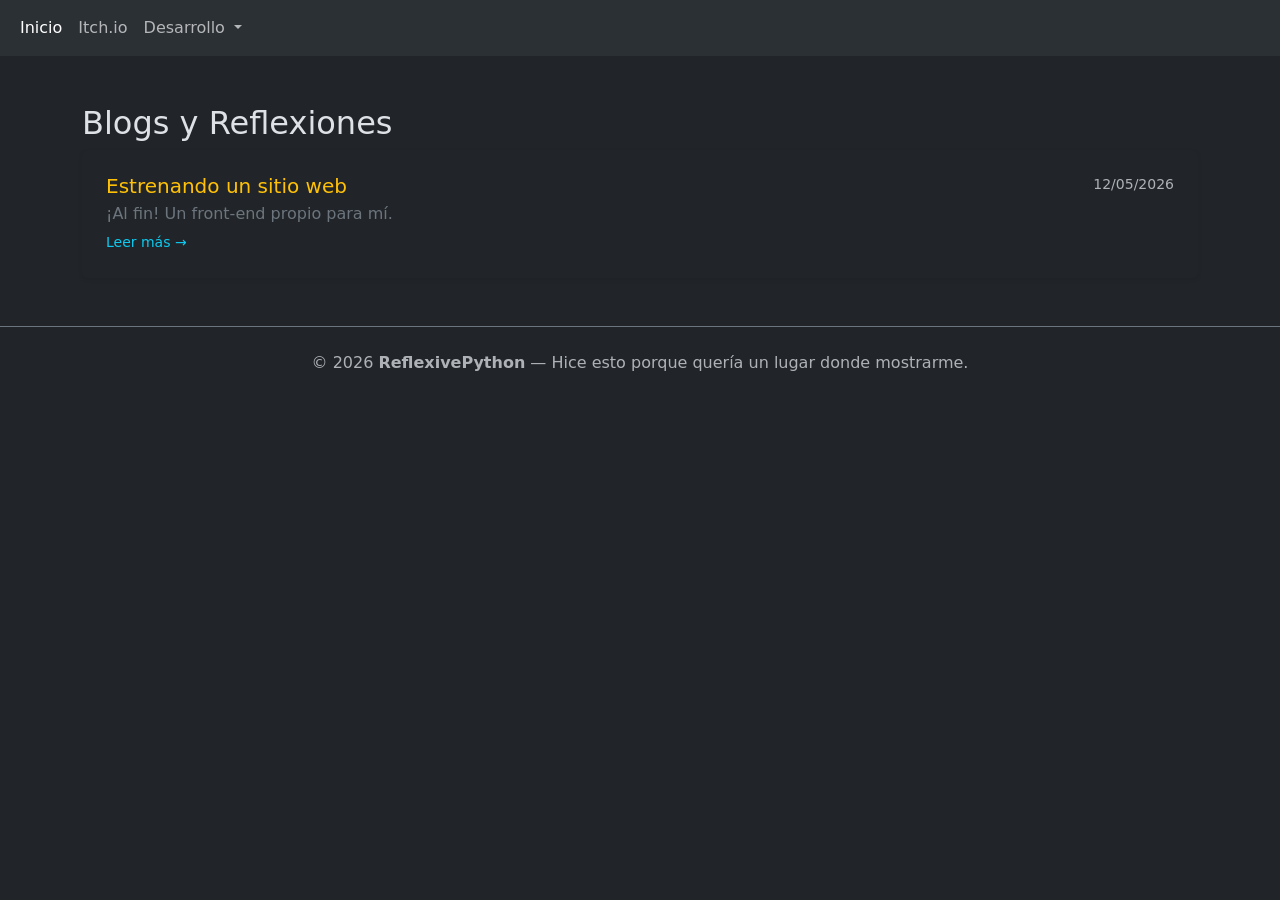
==== html/blogs.html @ f2bec2e8 "Primer commit del sitio" ====
<!DOCTYPE html>
<html lang="en" data-bs-theme="dark">

<head>
    <meta charset="UTF-8">
    <meta name="viewport" content="width=device-width, initial-scale=1.0">
    <link rel="shortcut icon" href="../src/img/reflexive_python.png" type="image/x-icon">
    <link rel="stylesheet" href="../css/styles.css">
    <link href="https://cdn.jsdelivr.net/npm/bootstrap@5.3.8/dist/css/bootstrap.min.css" rel="stylesheet"
        integrity="sha384-sRIl4kxILFvY47J16cr9ZwB07vP4J8+LH7qKQnuqkuIAvNWLzeN8tE5YBujZqJLB" crossorigin="anonymous">
    <title>Blogs de Python</title>
</head>

<body>
    <!-- Dayum so this is the header uhum -->
    <nav class="navbar navbar-expand-lg bg-body-tertiary">
        <div class="container-fluid">
            <button class="navbar-toggler" type="button" data-bs-toggle="collapse"
                data-bs-target="#navbarSupportedContent" aria-controls="navbarSupportedContent" aria-expanded="false"
                aria-label="Toggle navigation">
                <span class="navbar-toggler-icon"></span>
            </button>
            <div class="collapse navbar-collapse" id="navbarSupportedContent">
                <ul class="navbar-nav me-auto mb-2 mb-lg-0">
                    <li class="nav-item">
                        <a class="nav-link active" aria-current="page" href="./index.html">Inicio</a>
                    </li>
                    <li class="nav-item">
                        <a class="nav-link" href="https://reflexivepython.itch.io/" target="_blank">Itch.io</a>
                    </li>
                    <li class="nav-item dropdown">
                        <a class="nav-link dropdown-toggle" href="#" role="button" data-bs-toggle="dropdown"
                            aria-expanded="false">
                            Desarrollo
                        </a>
                        <ul class="dropdown-menu">
                            <li><a class="dropdown-item" href="./projects.html">Proyectos</a></li>
                            <li><a class="dropdown-item" href="./scrapland.html">Scrapland</a></li>
                            <li><a class="dropdown-item" href="./blogs.html">Blogs</a></li>
                            <li>
                                <hr class="dropdown-divider">
                            </li>
                            <li class="nav-item dropdown">
                            <li><a class="dropdown-item" href="./index.html#social-media">Mis redes</a></li>
                        </ul>
                    </li>
                </ul>
            </div>
        </div>
    </nav>

    <section class="container mt-5">
    <h2>Blogs y Reflexiones</h2>
    <div class="list-group list-group-flush shadow-sm rounded overflow-hidden">
        
        <!-- Card and link to a blog -->
        <a href="../html/posts/blog_template.html?id=nuevo-sitio" class="list-group-item list-group-item-action bg-dark text-light border-secondary p-4">
            <div class="d-flex w-100 justify-content-between">
                <h5 class="mb-1 text-warning">Estrenando un sitio web</h5>
                <small class="text-muted">12/05/2026</small>
            </div>
            <p class="mb-1 text-secondary">¡Al fin! Un front-end propio para mí.</p>
            <small class="text-info">Leer más &rarr;</small>
        </a>

    </div>
</section>

    <!-- End of the line... Oh i meant to say footer -->
    <footer class="container-fluid py-4 mt-5 border-top border-secondary">
        <div class="row">
            <div class="col-12 text-center">
                <p class="text-muted mb-0">
                    &copy; 2026 <strong>ReflexivePython</strong> — Hice esto porque quería un lugar donde mostrarme.
                </p>
            </div>
        </div>
    </footer>

    <script src="https://cdn.jsdelivr.net/npm/bootstrap@5.3.8/dist/js/bootstrap.bundle.min.js"
        integrity="sha384-FKyoEForCGlyvwx9Hj09JcYn3nv7wiPVlz7YYwJrWVcXK/BmnVDxM+D2scQbITxI"
        crossorigin="anonymous"></script>

</body>

</html>
---- css/styles.css ----
body {
    background-color: #121212;
    color: #f1f1f1;
}

.card{
    background-color: #1e1e1e;
    border: 1px solid #2a2a2a;
}

.navbar{
    background-color: #0a0a0a;
}

.container{
    margin: 20px 20px;
}

.custom-card {
    margin-top: 20px;
}

.hero-container {
    display: flex;
    border-radius: 25px;
    margin: 20px 20px;
    background-color: #2c3034;
    border: 1px solid #495057;
    border-radius: 15px;
    box-shadow: 0 4px 6px rgba(0, 0, 0, 0.3);
}

.floating-left-container {
    float: left;
    padding: 3% 5%;
}

.floating-left-container img{
    border-radius: 100%;
    border-style: dashed;
    border-width: 5px;
    border-color:green;
    width: 200px;
}

.card-body img{
    width: 100px;
    margin-bottom: 15px;
    border-radius: 5px;
    box-shadow: 0 4px 6px #495057;
}

.custom-scroller::-webkit-scrollbar {
    height: 8px;
}
.custom-scroller::-webkit-scrollbar-thumb {
    background: #495057; 
    border-radius: 10px;
}

.btn-custom-action {
    background-color: transparent;
    color: #ffcc00;            
    border: 2px solid #ffcc00;
    padding: 10px 30px;
    font-weight: bold;
    text-transform: uppercase;
    letter-spacing: 1px;
    transition: all 0.3s ease;
    border-radius: 8px;       
}

.btn-custom-action:hover {
    background-color: #ffcc00;
    color: #212529;             
    box-shadow: 0 0 15px rgba(255, 204, 0, 0.4); 
    transform: translateY(-2px); 
}

.img-pixel {
    image-rendering: pixelated;
    image-rendering: crisp-edges;
}

.gallery-item {
    background-color: #2c3034;
    transition: transform 0.3s ease;
    cursor: pointer;
}

.gallery-item:hover {
    transform: scale(1.05);
    border: 1px solid #ffcc00;
}
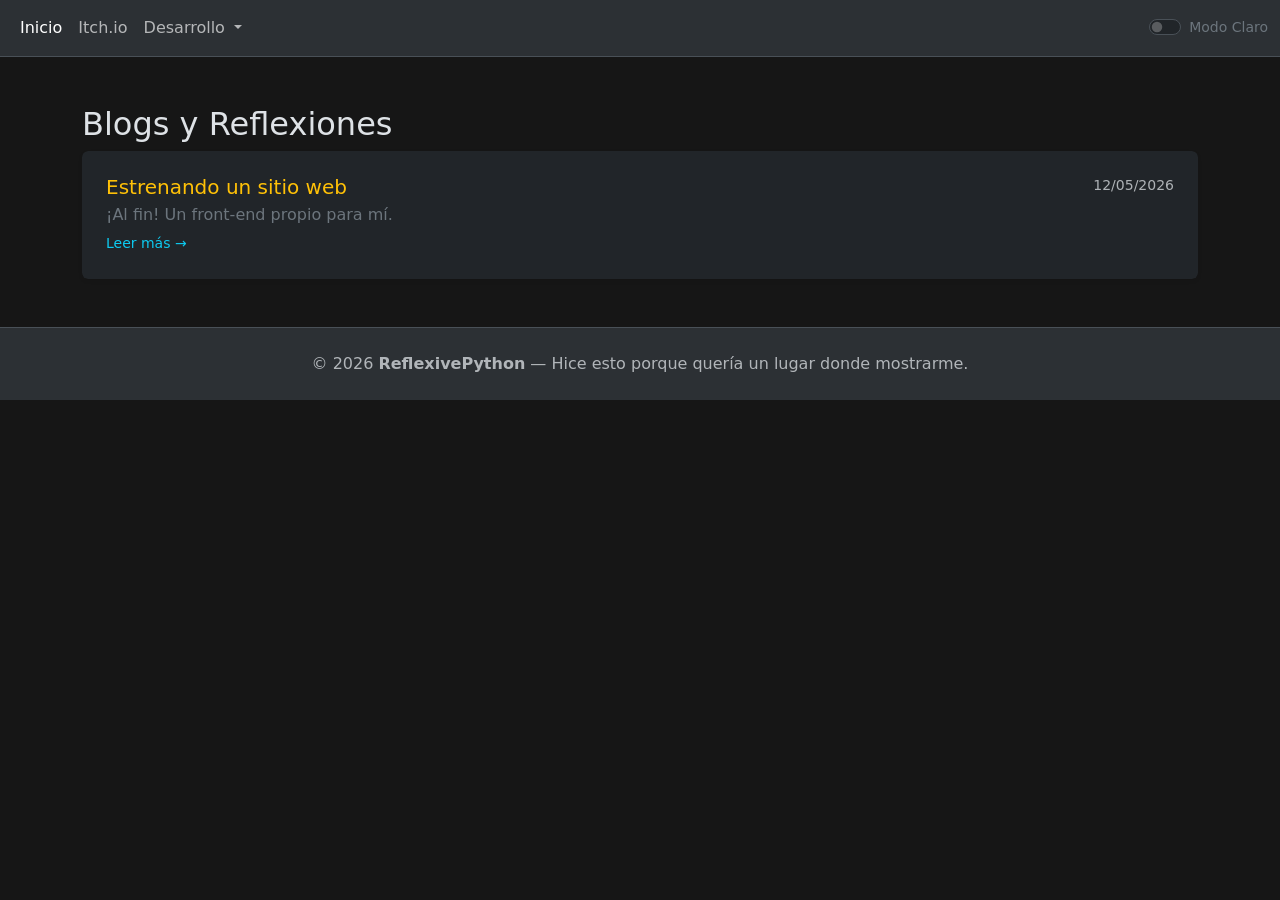
==== commit 96c08498: "Added light mode, updated Loop Inc Legacy" ====
--- a/html/blogs.html
+++ b/html/blogs.html
@@ -13,7 +13,7 @@
 
 <body>
     <!-- Dayum so this is the header uhum -->
-    <nav class="navbar navbar-expand-lg bg-body-tertiary">
+    <nav class="navbar navbar-expand-lg border-bottom">
         <div class="container-fluid">
             <button class="navbar-toggler" type="button" data-bs-toggle="collapse"
                 data-bs-target="#navbarSupportedContent" aria-controls="navbarSupportedContent" aria-expanded="false"
@@ -23,7 +23,7 @@
             <div class="collapse navbar-collapse" id="navbarSupportedContent">
                 <ul class="navbar-nav me-auto mb-2 mb-lg-0">
                     <li class="nav-item">
-                        <a class="nav-link active" aria-current="page" href="./index.html">Inicio</a>
+                        <a class="nav-link active" aria-current="page" href="../index.html">Inicio</a>
                     </li>
                     <li class="nav-item">
                         <a class="nav-link" href="https://reflexivepython.itch.io/" target="_blank">Itch.io</a>
@@ -41,10 +41,16 @@
                                 <hr class="dropdown-divider">
                             </li>
                             <li class="nav-item dropdown">
-                            <li><a class="dropdown-item" href="./index.html#social-media">Mis redes</a></li>
+                            <li><a class="dropdown-item" href="../index.html#social-media">Mis redes</a></li>
                         </ul>
                     </li>
                 </ul>
+
+                <div class="form-check form-switch ms-3">
+                    <input class="form-check-input" type="checkbox" role="switch" id="themeSwitcher">
+                    <label class="form-check-label text-secondary small" id="switch-mode" for="themeSwitcher">Modo Claro</label>
+                </div>
+
             </div>
         </div>
     </nav>
@@ -54,7 +60,7 @@
     <div class="list-group list-group-flush shadow-sm rounded overflow-hidden">
         
         <!-- Card and link to a blog -->
-        <a href="../html/posts/blog_template.html?id=nuevo-sitio" class="list-group-item list-group-item-action bg-dark text-light border-secondary p-4">
+        <a href="../html/posts/blog_template.html?id=nuevo-sitio" class="list-group-item list-group-item-action border-secondary p-4">
             <div class="d-flex w-100 justify-content-between">
                 <h5 class="mb-1 text-warning">Estrenando un sitio web</h5>
                 <small class="text-muted">12/05/2026</small>
@@ -67,7 +73,7 @@
 </section>
 
     <!-- End of the line... Oh i meant to say footer -->
-    <footer class="container-fluid py-4 mt-5 border-top border-secondary">
+    <footer class="container-fluid py-4 mt-5 border-top">
         <div class="row">
             <div class="col-12 text-center">
                 <p class="text-muted mb-0">
@@ -80,6 +86,8 @@
     <script src="https://cdn.jsdelivr.net/npm/bootstrap@5.3.8/dist/js/bootstrap.bundle.min.js"
         integrity="sha384-FKyoEForCGlyvwx9Hj09JcYn3nv7wiPVlz7YYwJrWVcXK/BmnVDxM+D2scQbITxI"
         crossorigin="anonymous"></script>
+    
+    <script src="../js/light_mode_manager.js"></script>
 
 </body>
 
--- a/css/styles.css
+++ b/css/styles.css
@@ -1,15 +1,58 @@
-body {
-    background-color: #121212;
-    color: #f1f1f1;
+/* Default light theme */
+:root {
+    --main-bg: #dbdcdc;
+    --bg-card: #FFFFFF;
+    --text-color: #2D3436;
+    --border-color: #d1d5da;
+    --bg-hero: #ffffff;
+    --warning-color: #F39C12;
 }
 
-.card{
-    background-color: #1e1e1e;
-    border: 1px solid #2a2a2a;
+/* Default dark theme */
+[data-bs-theme="dark"] {
+    --main-bg: #161616;
+    --bg-card: #1e1e1e;
+    --text-color: #f1f1f1;
+    --border-color: #3a3a3a;
+    --bg-hero: #2c3034;
+    --warning-color: #ffcc00;
+}
+
+/* Body background and font color */
+body {
+    background-color: var(--main-bg) !important;
+    color: var(--text-color);
+}
+
+/* Card bg and border */
+.card {
+    background-color: var(--bg-card);
+    border: 1px solid var(--border-color);
+}
+
+/* hero section container bg border and margin */
+.hero-container {
+    background-color: var(--bg-hero);
+    display: flex;
+    margin: 20px 20px;
+    border-radius: 15px;
+    border: 1px solid var(--border-color);
+}
+
+/* uuuuugh im not gonna comment ts this is just margin padding and bg all above */
+.banner-container {
+    display: flex;
+    margin: 20px 0px;
+    background-color: var(--bg-hero);
+    border: 1px solid var(--border-color);
+}
+
+.container-fluid {
+    background-color: var(--bg-hero);
 }
 
 .navbar{
-    background-color: #0a0a0a;
+    background-color: var(--bg-hero);
 }
 
 .container{
@@ -20,14 +63,9 @@
     margin-top: 20px;
 }
 
-.hero-container {
-    display: flex;
-    border-radius: 25px;
-    margin: 20px 20px;
-    background-color: #2c3034;
-    border: 1px solid #495057;
-    border-radius: 15px;
-    box-shadow: 0 4px 6px rgba(0, 0, 0, 0.3);
+
+.banner-container img {
+    margin-bottom: 15px;
 }
 
 .floating-left-container {
@@ -60,8 +98,8 @@
 
 .btn-custom-action {
     background-color: transparent;
-    color: #ffcc00;            
-    border: 2px solid #ffcc00;
+    color: var(--warning-color);            
+    border: 2px solid var(--warning-color);
     padding: 10px 30px;
     font-weight: bold;
     text-transform: uppercase;
@@ -71,7 +109,7 @@
 }
 
 .btn-custom-action:hover {
-    background-color: #ffcc00;
+    background-color: var(--warning-color);
     color: #212529;             
     box-shadow: 0 0 15px rgba(255, 204, 0, 0.4); 
     transform: translateY(-2px); 
@@ -82,13 +120,40 @@
     image-rendering: crisp-edges;
 }
 
+.modal-header,
+.modal-body {
+    background-color: var(--bg-card);
+}
+
+.modal-body {
+    color: var(--text-color);
+}
+
+.blog-container,
+.blog-content {
+    background-color: var(--bg-card);
+    color: var(--text-color);
+    border-radius: 10px;
+}
+
 .gallery-item {
-    background-color: #2c3034;
+    background-color: var(--bg-card);
     transition: transform 0.3s ease;
     cursor: pointer;
 }
 
 .gallery-item:hover {
     transform: scale(1.05);
-    border: 1px solid #ffcc00;
+    border: 1px solid var(--warning-color);
 }
+
+/* light/dark mode switch theme */
+.form-check-input:checked {
+    background-color: var(--warning-color);
+    border-color: var(--warning-color);
+}
+
+.form-check-input:focus {
+    box-shadow: 0 0 8px rgba(255, 204, 0, 0.4);
+    border-color: var(--warning-color);
+}
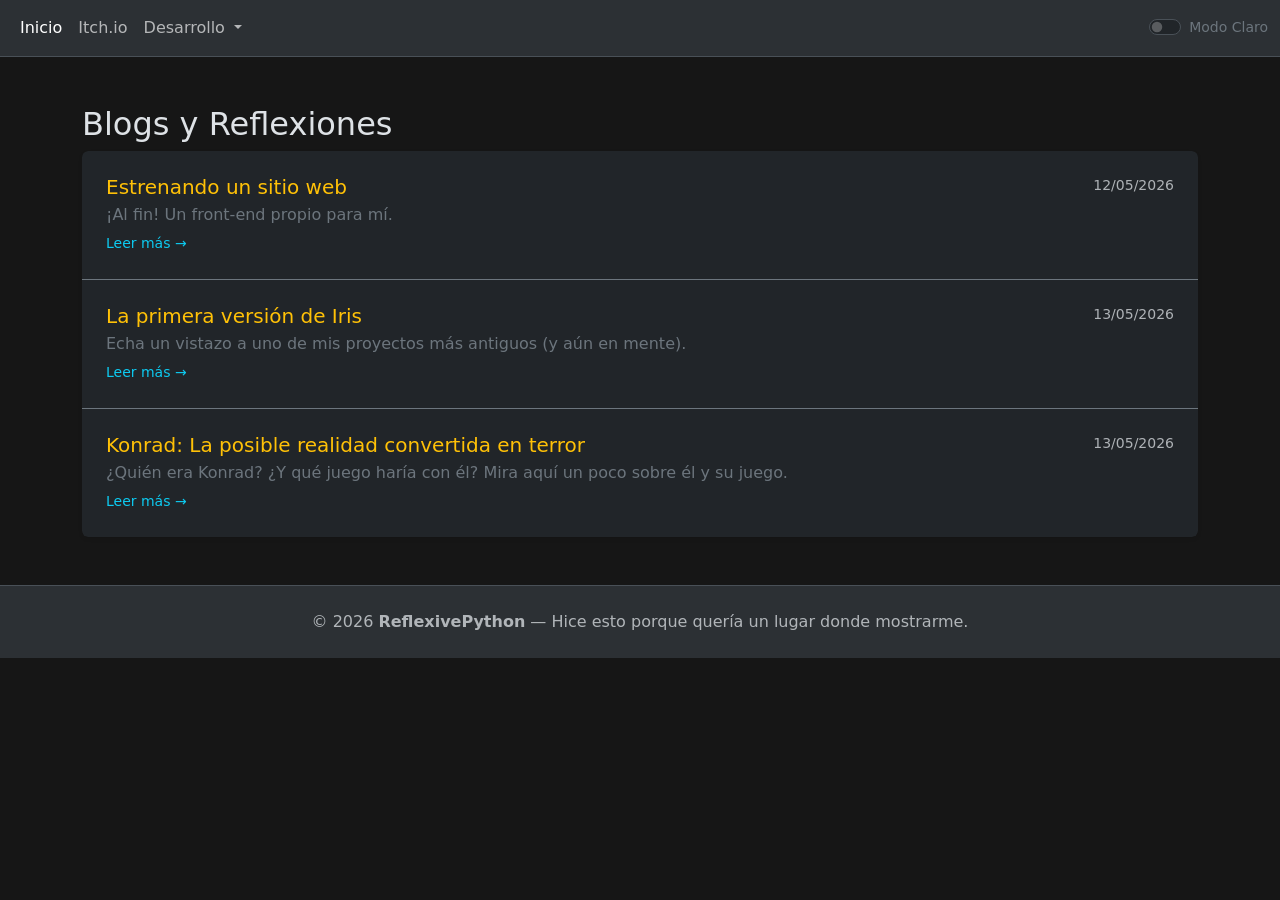
==== commit 3eda87ae: "Minor bug fix and blog addition" ====
--- a/html/blogs.html
+++ b/html/blogs.html
@@ -48,7 +48,8 @@
 
                 <div class="form-check form-switch ms-3">
                     <input class="form-check-input" type="checkbox" role="switch" id="themeSwitcher">
-                    <label class="form-check-label text-secondary small" id="switch-mode" for="themeSwitcher">Modo Claro</label>
+                    <label class="form-check-label text-secondary small" id="switch-mode" for="themeSwitcher">Modo
+                        Claro</label>
                 </div>
 
             </div>
@@ -56,21 +57,44 @@
     </nav>
 
     <section class="container mt-5">
-    <h2>Blogs y Reflexiones</h2>
-    <div class="list-group list-group-flush shadow-sm rounded overflow-hidden">
-        
-        <!-- Card and link to a blog -->
-        <a href="../html/posts/blog_template.html?id=nuevo-sitio" class="list-group-item list-group-item-action border-secondary p-4">
-            <div class="d-flex w-100 justify-content-between">
-                <h5 class="mb-1 text-warning">Estrenando un sitio web</h5>
-                <small class="text-muted">12/05/2026</small>
-            </div>
-            <p class="mb-1 text-secondary">¡Al fin! Un front-end propio para mí.</p>
-            <small class="text-info">Leer más &rarr;</small>
-        </a>
+        <h2>Blogs y Reflexiones</h2>
+        <div class="list-group list-group-flush shadow-sm rounded overflow-hidden">
 
-    </div>
-</section>
+            <!-- Card and link to a blog -->
+            <a href="../html/posts/blog_template.html?id=nuevo-sitio"
+                class="list-group-item list-group-item-action border-secondary p-4">
+                <div class="d-flex w-100 justify-content-between">
+                    <h5 class="mb-1 text-warning">Estrenando un sitio web</h5>
+                    <small class="text-muted">12/05/2026</small>
+                </div>
+                <p class="mb-1 text-secondary">¡Al fin! Un front-end propio para mí.</p>
+                <small class="text-info">Leer más &rarr;</small>
+            </a>
+
+            <!-- Primera versión de Iris -->
+            <a href="../html/posts/blog_template.html?id=iris-v-1"
+                class="list-group-item list-group-item-action border-secondary p-4">
+                <div class="d-flex w-100 justify-content-between">
+                    <h5 class="mb-1 text-warning">La primera versión de Iris</h5>
+                    <small class="text-muted">13/05/2026</small>
+                </div>
+                <p class="mb-1 text-secondary">Echa un vistazo a uno de mis proyectos más antiguos (y aún en mente).</p>
+                <small class="text-info">Leer más &rarr;</small>
+            </a>
+
+            <!-- Konrad: El Terror Nato -->
+            <a href="../html/posts/blog_template.html?id=konrad-terror-nato"
+                class="list-group-item list-group-item-action border-secondary p-4">
+                <div class="d-flex w-100 justify-content-between">
+                    <h5 class="mb-1 text-warning">Konrad: La posible realidad convertida en terror</h5>
+                    <small class="text-muted">13/05/2026</small>
+                </div>
+                <p class="mb-1 text-secondary">¿Quién era Konrad? ¿Y qué juego haría con él? Mira aquí un poco sobre él y su juego.</p>
+                <small class="text-info">Leer más &rarr;</small>
+            </a>
+
+        </div>
+    </section>
 
     <!-- End of the line... Oh i meant to say footer -->
     <footer class="container-fluid py-4 mt-5 border-top">
@@ -86,7 +110,7 @@
     <script src="https://cdn.jsdelivr.net/npm/bootstrap@5.3.8/dist/js/bootstrap.bundle.min.js"
         integrity="sha384-FKyoEForCGlyvwx9Hj09JcYn3nv7wiPVlz7YYwJrWVcXK/BmnVDxM+D2scQbITxI"
         crossorigin="anonymous"></script>
-    
+
     <script src="../js/light_mode_manager.js"></script>
 
 </body>
--- a/css/styles.css
+++ b/css/styles.css
@@ -1,6 +1,6 @@
 /* Default light theme */
 :root {
-    --main-bg: #dbdcdc;
+    --main-bg: #e0e1e1;
     --bg-card: #FFFFFF;
     --text-color: #2D3436;
     --border-color: #d1d5da;
@@ -149,11 +149,11 @@
 
 /* light/dark mode switch theme */
 .form-check-input:checked {
-    background-color: var(--warning-color);
-    border-color: var(--warning-color);
+    background-color: var(--warning-color)!important;
+    border-color: var(--warning-color)!important;
 }
 
 .form-check-input:focus {
-    box-shadow: 0 0 8px rgba(255, 204, 0, 0.4);
-    border-color: var(--warning-color);
+    box-shadow: 0 0 8px rgba(255, 204, 0, 0.4)!important;
+    border-color: var(--warning-color)!important;
 }
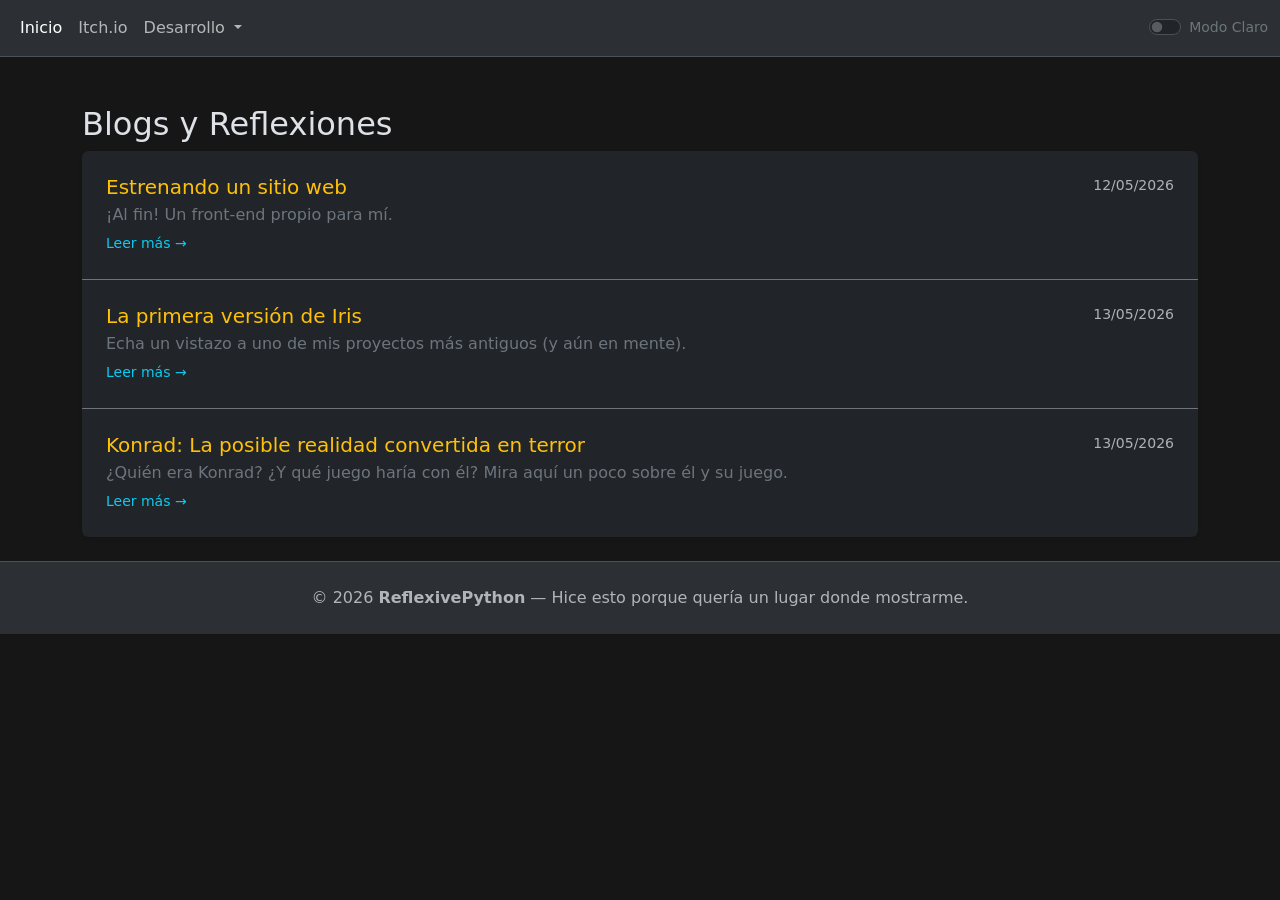
==== commit bbcafe33: "Major style fix (fuck css)" ====
--- a/html/blogs.html
+++ b/html/blogs.html
@@ -8,7 +8,7 @@
     <link rel="stylesheet" href="../css/styles.css">
     <link href="https://cdn.jsdelivr.net/npm/bootstrap@5.3.8/dist/css/bootstrap.min.css" rel="stylesheet"
         integrity="sha384-sRIl4kxILFvY47J16cr9ZwB07vP4J8+LH7qKQnuqkuIAvNWLzeN8tE5YBujZqJLB" crossorigin="anonymous">
-    <title>Blogs de Python</title>
+    <title>Blogs de RefPy</title>
 </head>
 
 <body>
@@ -97,7 +97,7 @@
     </section>
 
     <!-- End of the line... Oh i meant to say footer -->
-    <footer class="container-fluid py-4 mt-5 border-top">
+    <footer class="container-fluid py-4 mt-4 border-top">
         <div class="row">
             <div class="col-12 text-center">
                 <p class="text-muted mb-0">
--- a/css/styles.css
+++ b/css/styles.css
@@ -47,6 +47,10 @@
     border: 1px solid var(--border-color);
 }
 
+.btn-close {
+    z-index: 5;
+}
+
 .container-fluid {
     background-color: var(--bg-hero);
 }
@@ -59,10 +63,19 @@
     margin: 20px 20px;
 }
 
-.custom-card {
-    margin-top: 20px;
+.card-body {
+    display: flex;
+    flex-direction: column;
+    min-height: 180px;
 }
 
+.card-body .card-text {
+    flex-grow: 1;
+}
+
+.custom-card {
+    margin: 1.5rem 0;
+}
 
 .banner-container img {
     margin-bottom: 15px;
@@ -70,7 +83,7 @@
 
 .floating-left-container {
     float: left;
-    padding: 3% 5%;
+    padding: 2% 2%;
 }
 
 .floating-left-container img{
@@ -136,7 +149,15 @@
     border-radius: 10px;
 }
 
+/*  Style for modal gallery item */
+
 .gallery-item {
+    width: 100%;
+    height: 150px;
+    display: flex;
+    justify-content: center;
+    align-items: center;
+    overflow: hidden;
     background-color: var(--bg-card);
     transition: transform 0.3s ease;
     cursor: pointer;
